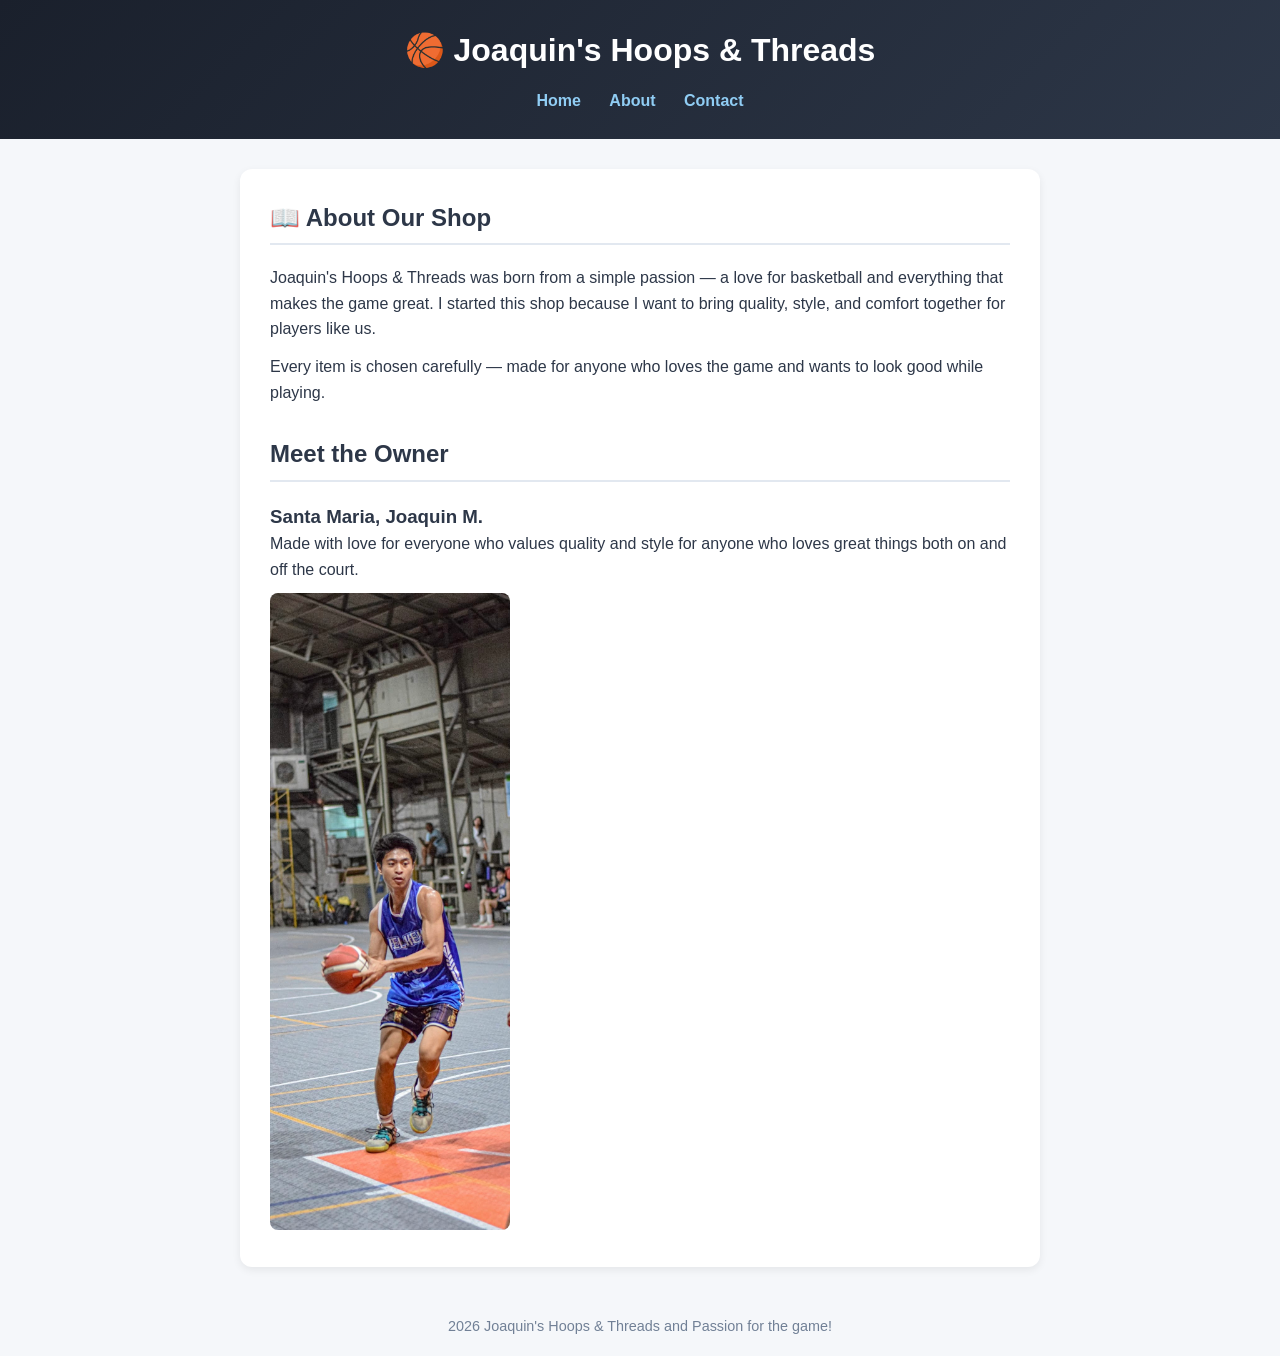
==== about.html @ ccb15422 "Create about.html" ====
<!DOCTYPE html>
<html>
<head>
  <title>About — Joaquin's Hoops & Threads</title>
  <style>
    * { margin: 0; padding: 0; box-sizing: border-box; font-family: 'Segoe UI', sans-serif; }
    body { background: #f5f7fa; color: #2d3748; line-height: 1.6; }
    header { background: linear-gradient(135deg, #1a202c, #2d3748); color: white; padding: 25px; text-align: center; }
    nav ul { list-style: none; margin-top: 12px; }
    nav li { display: inline-block; margin: 0 12px; }
    nav a { color: #90cdf4; text-decoration: none; font-weight: 600; }
    nav a:hover { color: #f6e05e; }
    main { max-width: 800px; margin: 30px auto; padding: 0 20px; background: white; padding: 30px; border-radius: 12px; box-shadow: 0 3px 8px rgba(0,0,0,0.07); }
    h2 { color: #2d3748; border-bottom: 2px solid #e2e8f0; padding-bottom: 6px; margin-bottom: 20px; }
    footer { text-align: center; padding: 18px; color: #718096; font-size: 0.9em; margin-top: 30px; }
  </style>
</head>
<body>

<header>
  <h1>🏀 Joaquin's Hoops & Threads</h1>
  <nav>
    <ul>
      <li><a href="index.html">Home</a></li>
      <li><a href="about.html">About</a></li>
      <li><a href="contact.html">Contact</a></li>
    </ul>
  </nav>
</header>

<main>
  <h2>📖 About Our Shop</h2>
  <p>Joaquin's Hoops & Threads was born from a simple passion — a love for basketball and everything that makes the game great. I started this shop because I want to bring quality, style, and comfort together for players like us.</p>
  <p style="margin-top:12px;">Every item is chosen carefully — made for anyone who loves the game and wants to look good while playing.</p>

  <h2 style="margin-top:30px;"> Meet the Owner</h2>
  <h3>Santa Maria, Joaquin M.</h3>
  <p>Made with love for everyone who values quality and style for anyone who loves great things both on and off the court.</p>
  <img src="IMG_1952.jpeg" alt="Joaquin playing basketball" width="240" style="border-radius:8px; margin-top:10px;">
</main>

<footer>
  <p>2026 Joaquin's Hoops & Threads and Passion for the game!</p>
</footer>

</body>
</html>
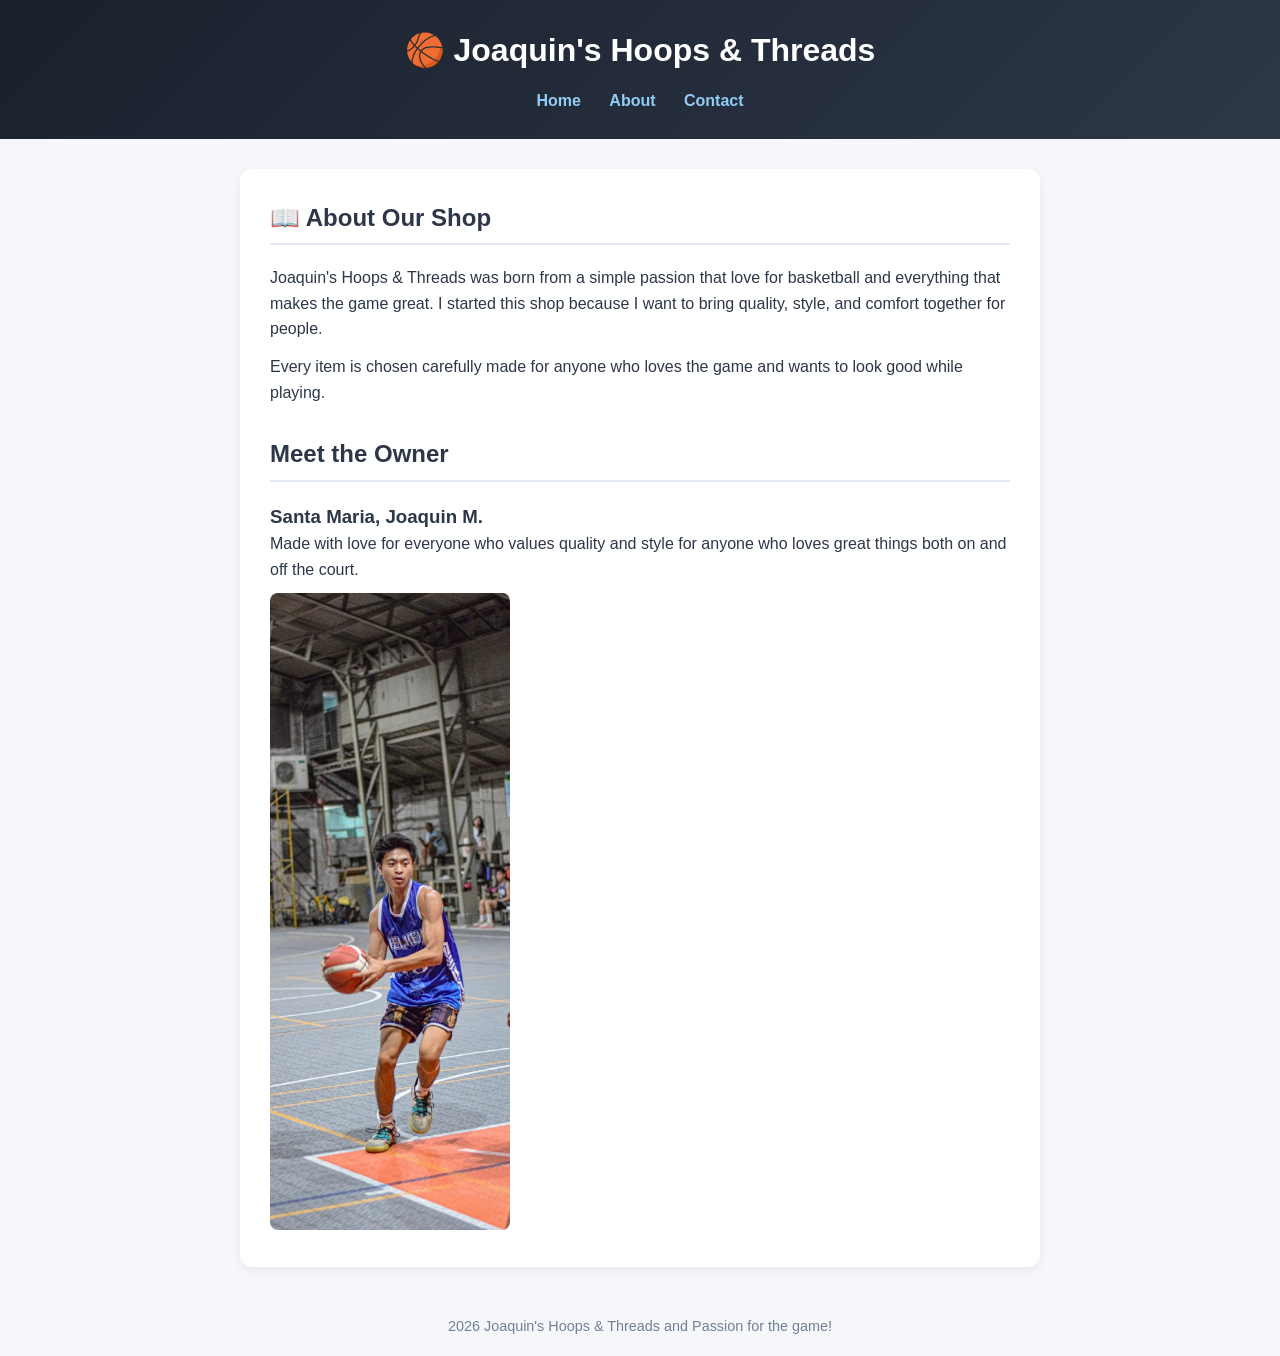
==== commit 33ba2138: "Update about.html" ====
--- a/about.html
+++ b/about.html
@@ -30,8 +30,8 @@
 
 <main>
   <h2>📖 About Our Shop</h2>
-  <p>Joaquin's Hoops & Threads was born from a simple passion — a love for basketball and everything that makes the game great. I started this shop because I want to bring quality, style, and comfort together for players like us.</p>
-  <p style="margin-top:12px;">Every item is chosen carefully — made for anyone who loves the game and wants to look good while playing.</p>
+  <p>Joaquin's Hoops & Threads was born from a simple passion that love for basketball and everything that makes the game great. I started this shop because I want to bring quality, style, and comfort together for people.</p>
+  <p style="margin-top:12px;">Every item is chosen carefully made for anyone who loves the game and wants to look good while playing.</p>
 
   <h2 style="margin-top:30px;"> Meet the Owner</h2>
   <h3>Santa Maria, Joaquin M.</h3>
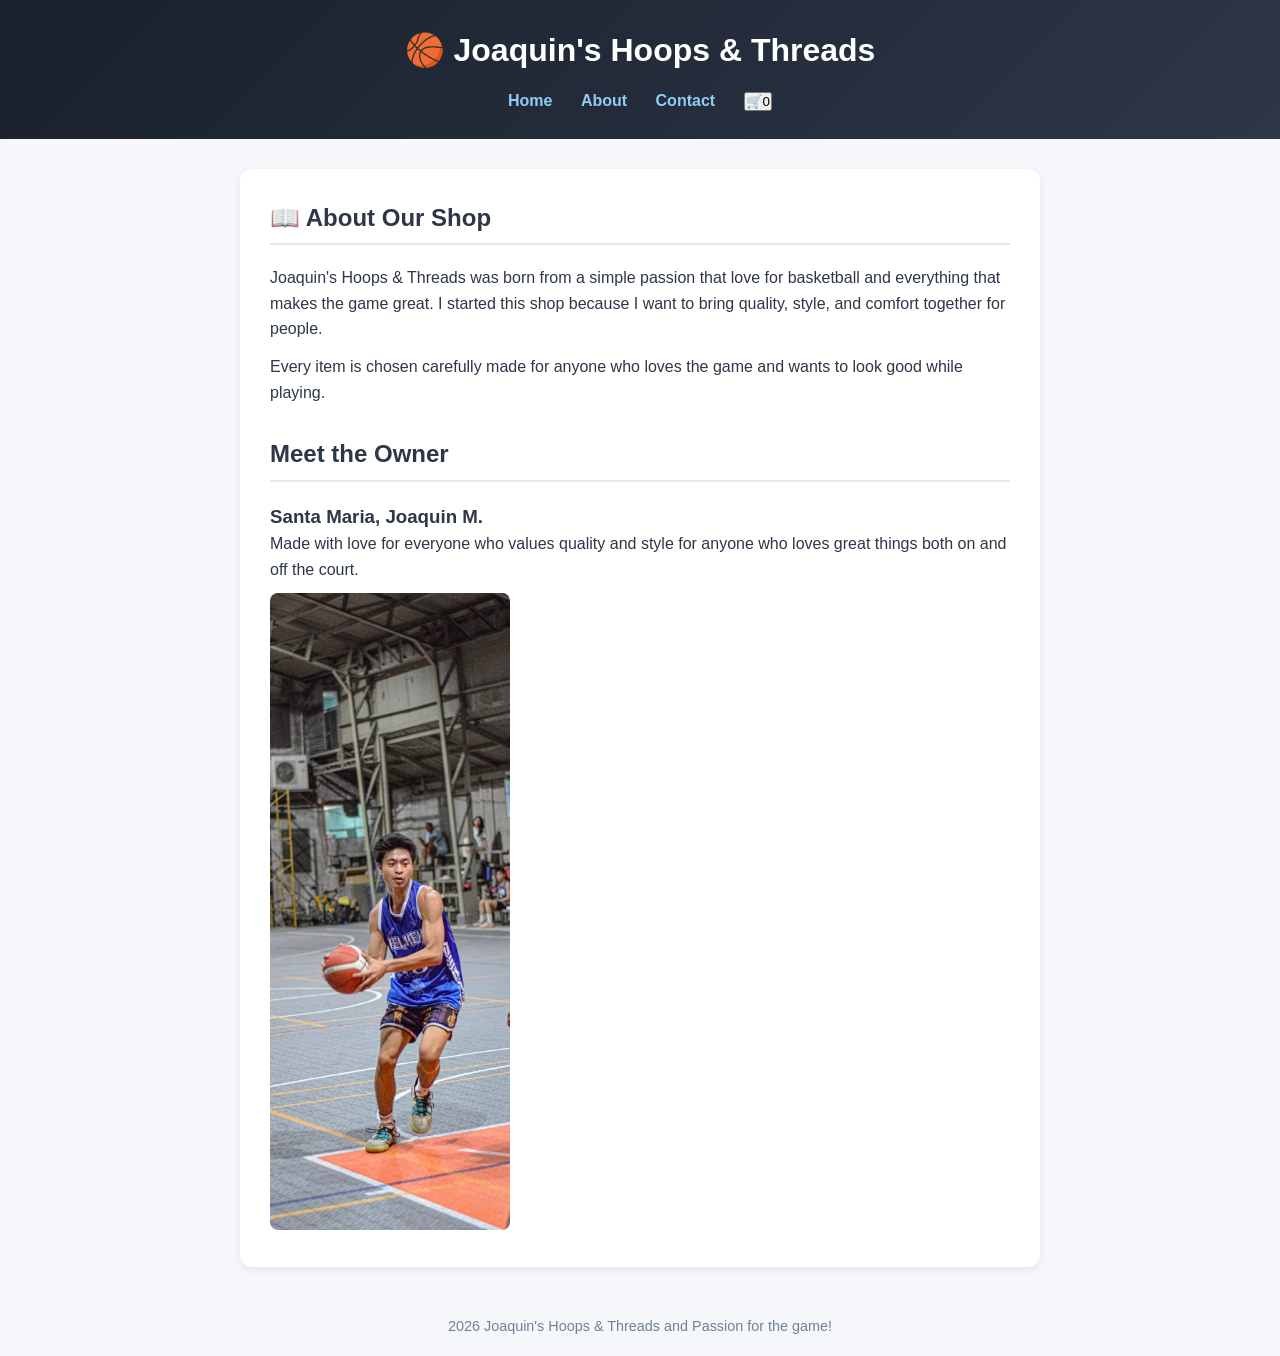
==== commit ed88111e: "Update about.html" ====
--- a/about.html
+++ b/about.html
@@ -24,6 +24,7 @@
       <li><a href="index.html">Home</a></li>
       <li><a href="about.html">About</a></li>
       <li><a href="contact.html">Contact</a></li>
+      <li><button class="cart-btn">🛒<span class="cart-count">0</span></button></li>
     </ul>
   </nav>
 </header>
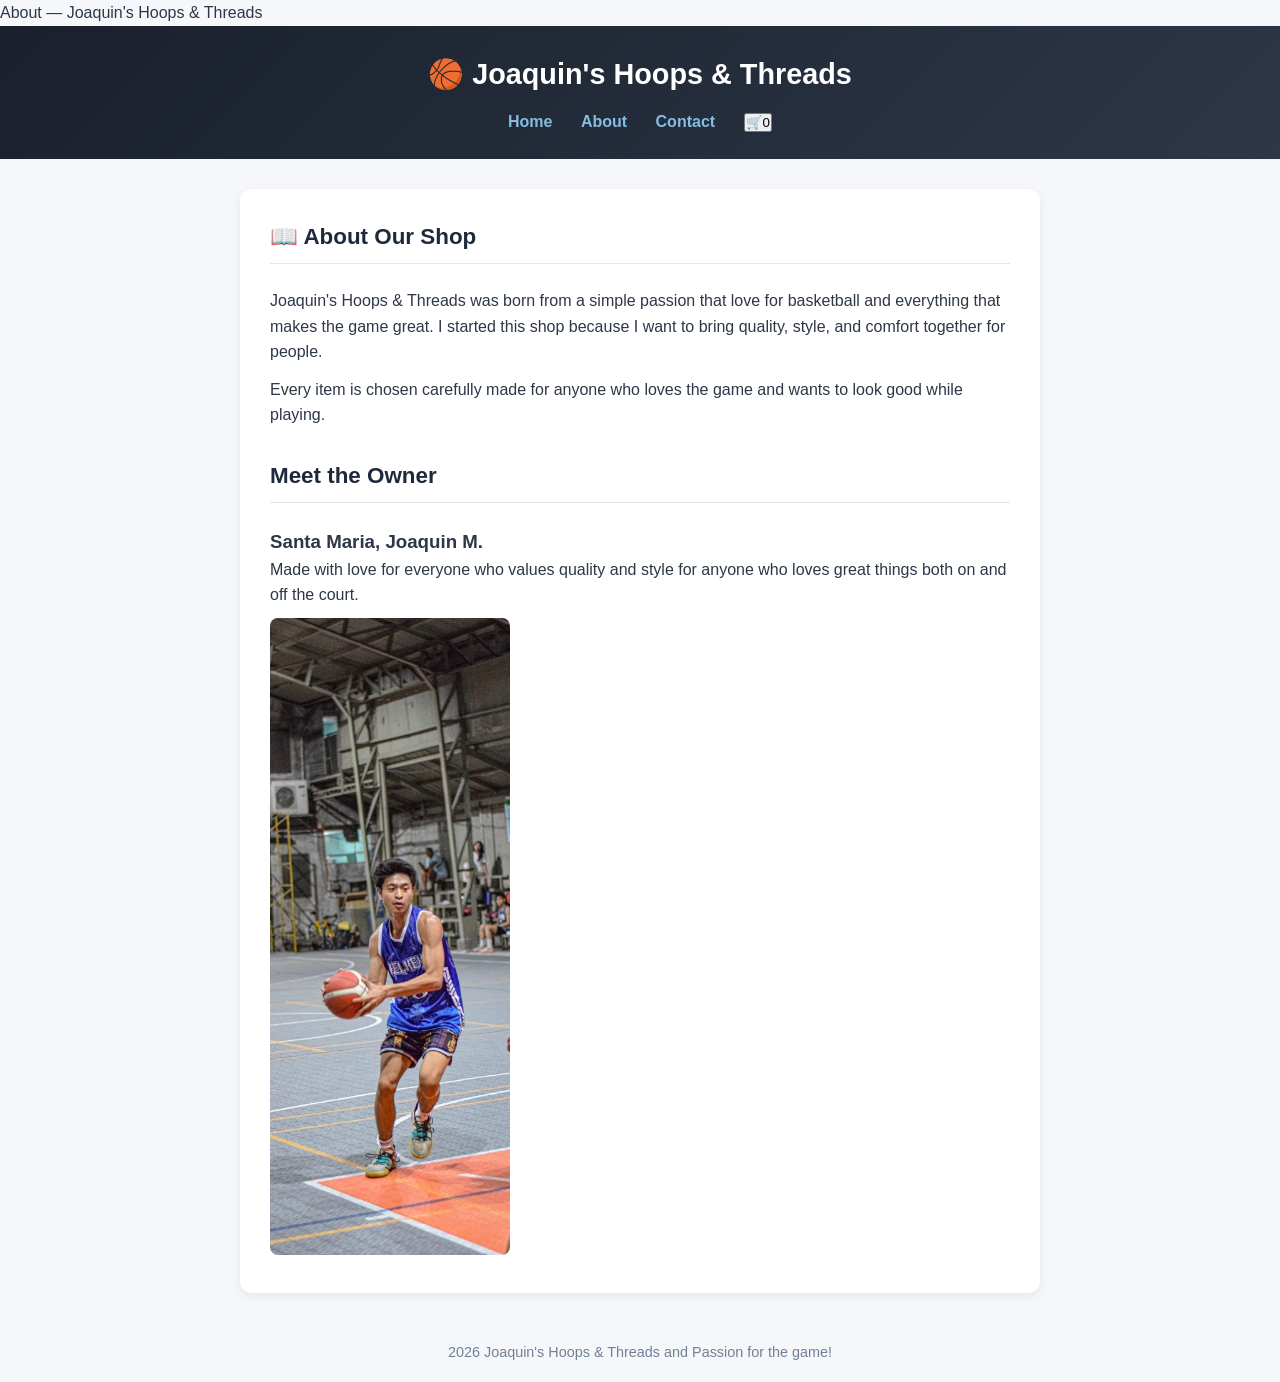
==== commit c44bf94f: "Update about.html" ====
--- a/about.html
+++ b/about.html
@@ -1,6 +1,7 @@
 <!DOCTYPE html>
 <html>
 <head>
+  <link rel="stylesheet" href="style.css"
   <title>About — Joaquin's Hoops & Threads</title>
   <style>
     * { margin: 0; padding: 0; box-sizing: border-box; font-family: 'Segoe UI', sans-serif; }
--- a/style.css
+++ b/style.css
@@ -0,0 +1,264 @@
+:root {
+  --brand-color: #0f172a;       
+  --dark-ink: #1e293b;          
+  --muted-grey: #64748b;        
+  --light-bg: #f8fafc;          
+  --accent-orange: #f97316;     
+  --white: #ffffff;
+}
+* {
+  box-sizing: border-box;
+  margin: 0;
+  padding: 0;
+}
+
+body {
+  font-family: 'Segoe UI', Roboto, Arial, sans-serif;
+  line-height: 1.6;
+  color: var(--dark-ink);
+  background-color: var(--light-bg);
+}
+
+
+header {
+  background: var(--brand-color);
+  color: var(--white);
+  padding: 2rem;
+  text-align: center;
+}
+
+header h1 {
+  font-size: 1.8rem;
+  margin-bottom: 0.3rem;
+}
+
+header p {
+  opacity: 0.85;
+  font-size: 1rem;
+}
+  background: var(--brand-color);
+  padding: 0.5rem 0 1rem;
+}
+
+nav ul {
+  list-style: none; 
+  padding: 0;       
+  text-align: center;
+}
+
+nav li {
+  display: inline-block;
+  margin: 0 0.8rem;
+}
+
+nav a {
+  color: var(--white);
+  text-decoration: none; 
+  font-weight: 500;
+  opacity: 0.9;
+}
+nav a:hover {
+  opacity: 1;
+  text-decoration: underline;
+}
+main {
+  max-width: 1200px;
+  margin: 2rem auto;
+  padding: 0 1.5rem;
+}
+
+main h2 {
+  color: var(--dark-ink);
+  margin-bottom: 1.5rem;
+  font-size: 1.4rem;
+  border-bottom: 1px solid #e2e8f0;
+  padding-bottom: 0.5rem;
+}
+.product-card {
+  background: var(--white);
+  border-radius: 8px;
+  padding: 1.5rem;
+  margin-bottom: 1.5rem;
+  box-shadow: 0 1px 3px rgba(0,0,0,0.05);
+}
+
+.product-card h3 {
+  font-size: 1.25rem;
+  margin-bottom: 0.5rem;
+}
+
+.product-card h3 a {
+  color: #1d4ed8;
+  text-decoration: underline;
+}
+
+.product-card .price {
+  font-size: 1.2rem;
+  font-weight: bold;
+  color: var(--accent-orange);
+  margin: 0.5rem 0;
+}
+
+.product-card img {
+  max-width: 250px;
+  margin: 1rem 0;
+  border-radius: 4px;
+}
+
+.product-card .enquiry-link {
+  color: #1d4ed8;
+  font-size: 0.95rem;
+}
+.product-detail img {
+  max-width: 100%;
+  border-radius: 8px;
+  margin-bottom: 2rem;
+}
+.product-detail h1 {
+  font-size: 2.5rem;
+  color: var(--dark-ink);
+  margin-bottom: 0.5rem;
+}
+.product-detail .price {
+  font-size: 2rem;
+  font-weight: bold;
+  color: var(--accent-orange);
+  margin: 1rem 0;
+}
+.product-detail p {
+  font-size: 1.1rem;
+  color: var(--muted-grey);
+  margin-bottom: 2rem;
+  line-height: 1.8;
+}
+.size-quantity {
+  display: flex;
+  gap: 2rem;
+  margin: 2rem 0;
+  flex-wrap: wrap;
+}
+.size-quantity label {
+  font-weight: bold;
+  font-size: 1.2rem;
+  display: block;
+  margin-bottom: 0.8rem;
+}
+.size-quantity select,
+.size-quantity input {
+  padding: 0.8rem;
+  font-size: 1.1rem;
+  border: 1px solid #cbd5e1;
+  border-radius: 6px;
+  min-width: 150px;
+}
+.add-to-cart-btn {
+  background: var(--accent-orange);
+  color: var(--white);
+  border: none;
+  padding: 1.2rem 2.5rem;
+  font-size: 1.2rem;
+  font-weight: bold;
+  border-radius: 8px;
+  cursor: pointer;
+  width: 100%;
+  max-width: 400px;
+  margin: 1rem 0 3rem;
+}
+
+.add-to-cart-btn:hover {
+  background: #ea580c;
+}
+.specs-table {
+  width: 100%;
+  border-collapse: collapse;
+  margin-top: 1rem;
+  background: var(--white);
+  border-radius: 8px;
+  overflow: hidden;
+  box-shadow: 0 1px 3px rgba(0,0,0,0.05);
+}
+.specs-table td {
+  padding: 1rem 1.5rem;
+  border-bottom: 1px solid #e2e8f0;
+  font-size: 1.05rem;
+}
+
+.specs-table td:first-child {
+  font-weight: bold;
+  color: var(--dark-ink);
+  background: #f1f5f9;
+  width: 30%;
+}
+  background: var(--white);
+  padding: 2rem;
+  border-radius: 10px;
+  box-shadow: 0 2px 8px rgba(0,0,0,0.05);
+  margin-bottom: 2rem;
+}
+.card h2 {
+  border-bottom: 1px solid #e2e8f0;
+  padding-bottom: 0.8rem;
+  margin-bottom: 1.5rem;
+  font-size: 1.3rem;
+}
+.owner-img {
+  max-width: 300px;
+  border-radius: 8px;
+  margin-top: 1rem;
+}
+form label {
+  display: block;
+  margin: 1.2rem 0 0.5rem;
+  font-weight: bold;
+  font-size: 1.1rem;
+}
+form input,
+form select,
+form textarea {
+  width: 100%;
+  padding: 0.9rem;
+  border: 1px solid #cbd5e1;
+  border-radius: 6px;
+  font-size: 1rem;
+}
+form textarea {
+  min-height: 150px;
+}
+.enquiry-form h1 {
+  font-size: 2rem;
+  margin-bottom: 1rem;
+  color: var(--dark-ink);
+}
+.enquiry-form fieldset {
+  border: 1px solid #cbd5e1;
+  border-radius: 6px;
+  padding: 1.2rem;
+  margin: 1.5rem 0;
+}
+.enquiry-form legend {
+  font-weight: bold;
+  font-size: 1.1rem;
+  padding: 0 0.5rem;
+}
+.enquiry-form input[type="radio"],
+.enquiry-form input[type="checkbox"] {
+  width: auto;
+  margin-right: 0.5rem;
+}
+.enquiry-form button {
+  background: #2563eb;
+  color: white;
+  border: none;
+  padding: 1rem 2rem;
+  font-size: 1.1rem;
+  border-radius: 6px;
+  cursor: pointer;
+  margin-top: 1.5rem;
+}
+footer {
+  text-align: center;
+  padding: 2rem;
+  color: var(--muted-grey);
+  font-size: 0.95rem;
+  margin-top: 3rem;
+}
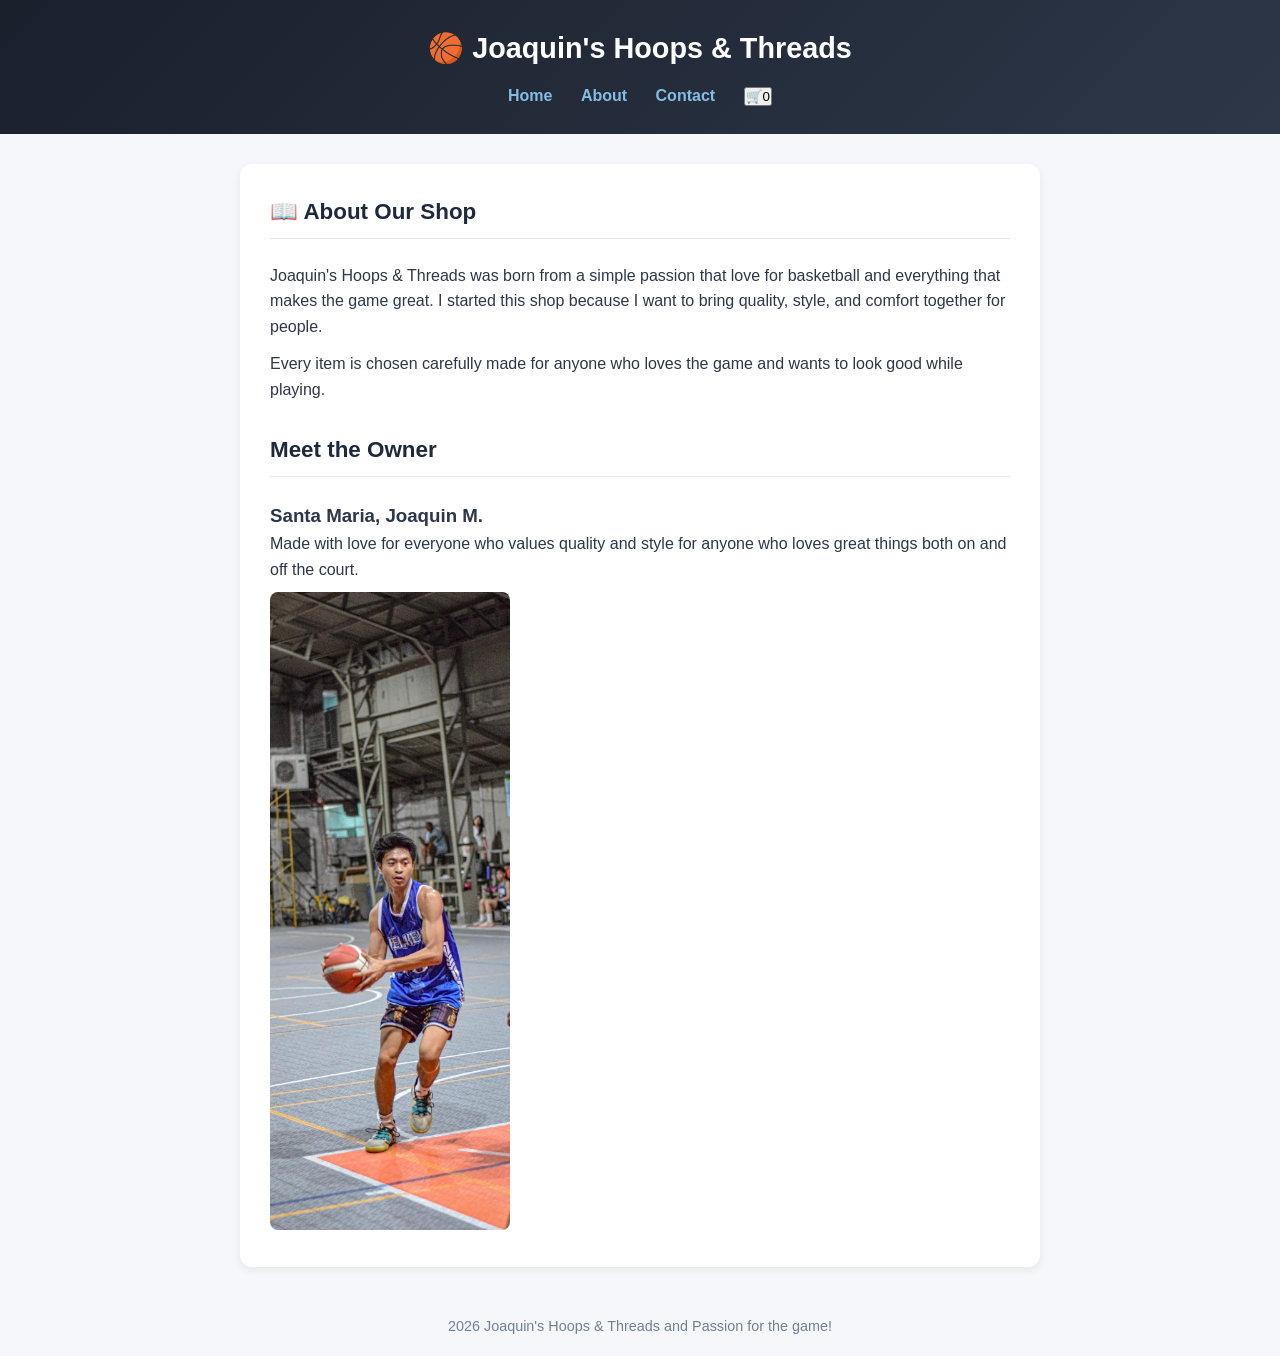
==== commit 8a9670f7: "Update about.html" ====
--- a/about.html
+++ b/about.html
@@ -1,7 +1,7 @@
 <!DOCTYPE html>
 <html>
 <head>
-  <link rel="stylesheet" href="style.css"
+  <link rel="stylesheet" href="style.css">
   <title>About — Joaquin's Hoops & Threads</title>
   <style>
     * { margin: 0; padding: 0; box-sizing: border-box; font-family: 'Segoe UI', sans-serif; }
